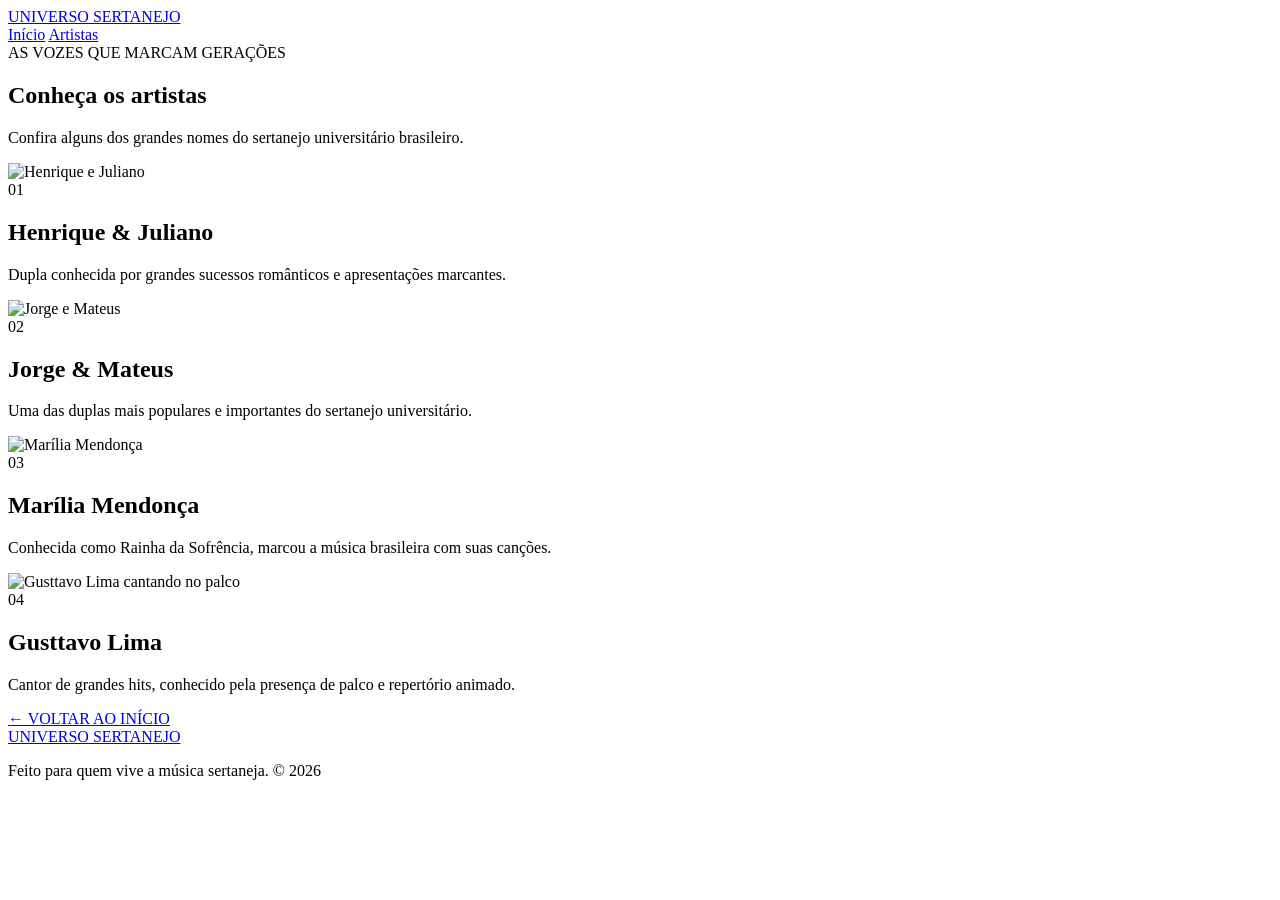
==== artistas.html @ 14019762 "Fotos dos cantores" ====
<!DOCTYPE html>
<html lang="pt-BR">
<head>
    <meta charset="UTF-8">
    <meta name="viewport" content="width=device-width, initial-scale=1.0">
    <title>Universo Sertanejo | Artistas</title>
    <link rel="stylesheet" href="style.css">
</head>
<body>

<header class="topo">
    <a class="logo" href="index.html">UNIVERSO <span>SERTANEJO</span></a>

    <nav>
        <a href="index.html">Início</a>
        <a class="selecionado" href="artistas.html">Artistas</a>
    </nav>
</header>

<main>

    <section class="cabecalho-artistas">
        <span class="etiqueta">AS VOZES QUE MARCAM GERAÇÕES</span>

        <h1>Conheça os <span>artistas</span></h1>

        <p>
            Confira alguns dos grandes nomes do sertanejo
            universitário brasileiro.
        </p>
    </section>

    <section class="lista-artistas">

        <article class="artista">
            <img src="https://p2.trrsf.com/image/fget/cf/1200/630/middle/images.terra.com/2025/01/10/1080581156-henrique-e-juliano-divulgacao.png"
                 alt="Henrique e Juliano">

            <div class="artista-info">
                <span class="numero">01</span>
                <h2>Henrique &amp; Juliano</h2>
                <p>
                    Dupla conhecida por grandes sucessos românticos
                    e apresentações marcantes.
                </p>
            </div>
        </article>

        <article class="artista">
            <img src="https://dicionariompb.com.br/wp-content/uploads/2021/04/Jorge-Mateus.jpg"
                 alt="Jorge e Mateus">

            <div class="artista-info">
                <span class="numero">02</span>
                <h2>Jorge &amp; Mateus</h2>
                <p>
                    Uma das duplas mais populares e importantes
                    do sertanejo universitário.
                </p>
            </div>
        </article>

        <article class="artista">
            <img src="https://odia.ig.com.br/_midias/jpg/2022/07/22/1200x750/1_captura_de_tela_2022_07_22_123707-25874194.jpg"
                 alt="Marília Mendonça">

            <div class="artista-info">
                <span class="numero">03</span>
                <h2>Marília Mendonça</h2>
                <p>
                    Conhecida como Rainha da Sofrência,
                    marcou a música brasileira com suas canções.
                </p>
            </div>
        </article>

        <article class="artista">
            <img src="https://pbs.twimg.com/media/HCOg2sDXkAA6tcf.jpg"
                 alt="Gusttavo Lima cantando no palco">

            <div class="artista-info">
                <span class="numero">04</span>
                <h2>Gusttavo Lima</h2>
                <p>
                    Cantor de grandes hits, conhecido pela
                    presença de palco e repertório animado.
                </p>
            </div>
        </article>

    </section>

    <div class="voltar">
        <a class="botao" href="index.html">
            ← VOLTAR AO INÍCIO
        </a>
    </div>

</main>

<footer>
    <a class="logo" href="index.html">
        UNIVERSO <span>SERTANEJO</span>
    </a>
    <p>Feito para quem vive a música sertaneja. © 2026</p>
</footer>

</body> 
</html>
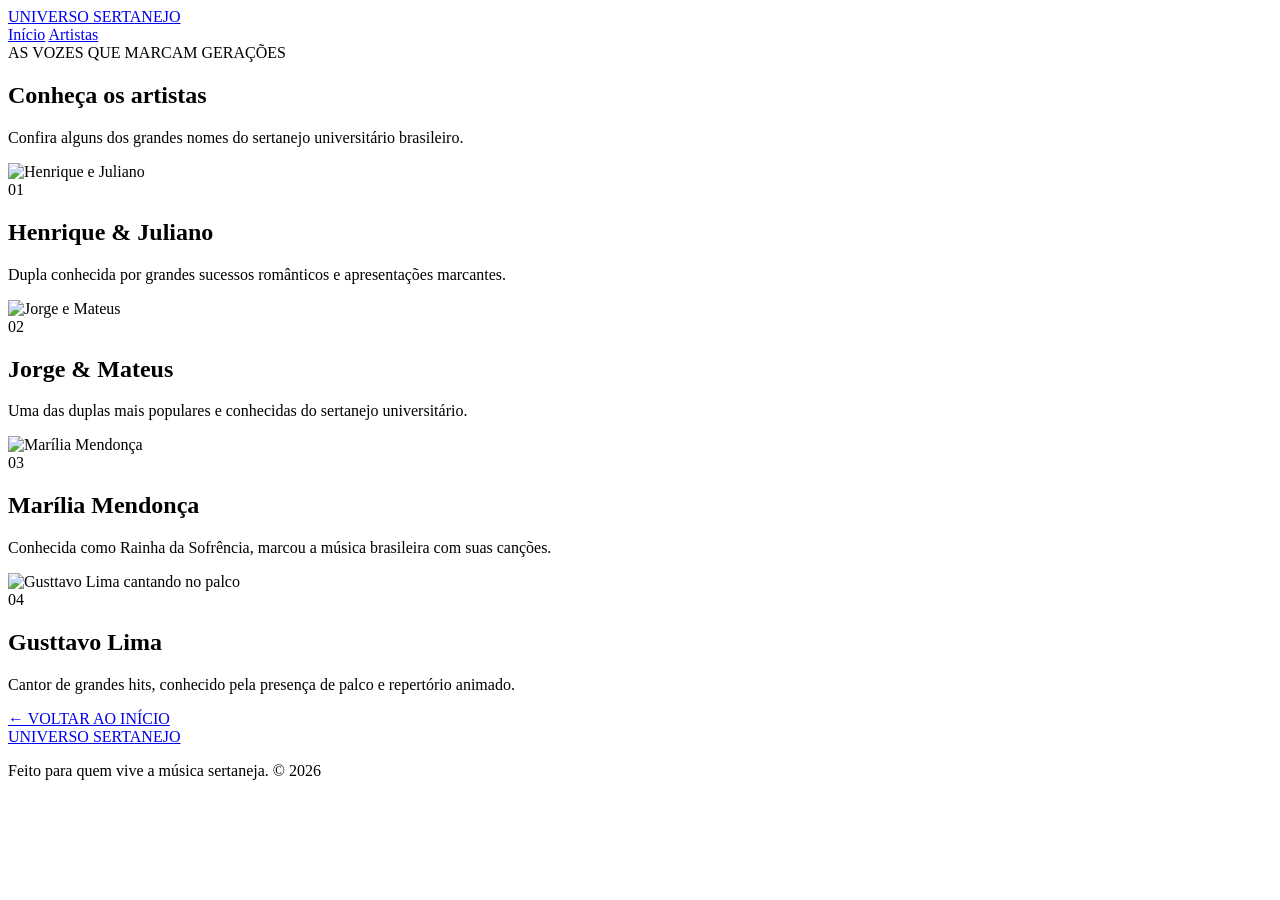
==== commit 68335056: "Duplas sertanejas" ====
--- a/artistas.html
+++ b/artistas.html
@@ -55,7 +55,7 @@
                 <span class="numero">02</span>
                 <h2>Jorge &amp; Mateus</h2>
                 <p>
-                    Uma das duplas mais populares e importantes
+                    Uma das duplas mais populares e conhecidas
                     do sertanejo universitário.
                 </p>
             </div>
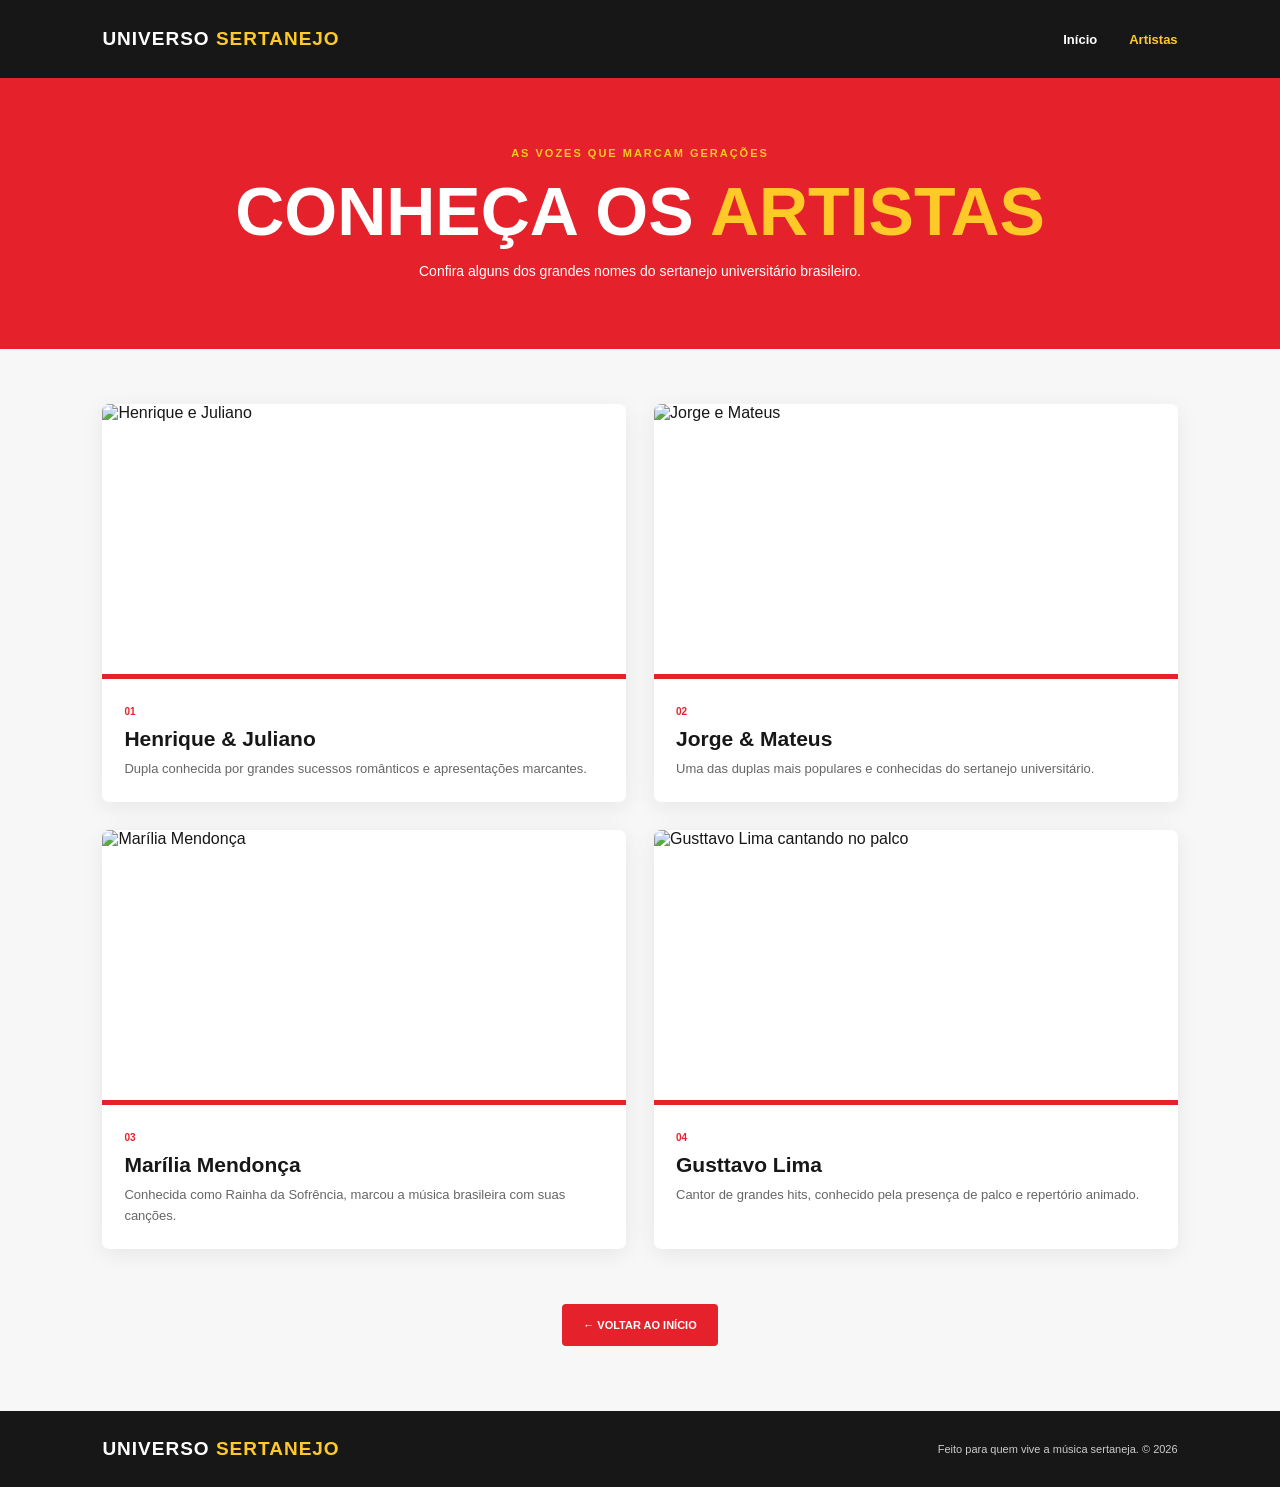
==== commit cb330c98: "Corrigindo caminho do CSS" ====
--- a/artistas.html
+++ b/artistas.html
@@ -5,7 +5,7 @@
     <meta charset="UTF-8">
     <meta name="viewport" content="width=device-width, initial-scale=1.0">
     <title>Universo Sertanejo | Artistas</title>
-    <link rel="stylesheet" href="style.css">
+    <link rel="stylesheet" href="Style.css">
 </head>
 <body>
 
--- a/Style.css
+++ b/Style.css
@@ -0,0 +1,447 @@
+
+@import url('https://fonts.googleapis.com/css2?family=Montserrat:wght@400;500;600;700;800;900&display=swap');
+
+:root {
+    --vermelho: #e5222b;
+    --vermelho-escuro: #b8101b;
+    --preto: #171717;
+    --cinza: #666;
+    --branco: #fff;
+    --dourado: #ffc928;
+}
+
+* {
+    margin: 0;
+    padding: 0;
+    box-sizing: border-box;
+}
+
+html {
+    scroll-behavior: smooth;
+}
+
+body {
+    font-family: 'Montserrat', Arial, sans-serif;
+    color: var(--preto);
+    background: #f7f7f7;
+}
+
+a {
+    text-decoration: none;
+}
+
+/* MENU */
+
+.topo {
+    background: var(--preto);
+    color: white;
+    min-height: 78px;
+    padding: 0 8%;
+    display: flex;
+    align-items: center;
+    justify-content: space-between;
+    gap: 20px;
+}
+
+.logo {
+    color: white;
+    font-size: 19px;
+    font-weight: 900;
+    letter-spacing: 1px;
+}
+
+.logo span {
+    color: var(--dourado);
+}
+
+nav {
+    display: flex;
+    gap: 32px;
+}
+
+nav a {
+    color: white;
+    font-size: 13px;
+    font-weight: 700;
+    padding: 10px 0;
+    transition: .2s;
+}
+
+nav a:hover,
+nav a.selecionado {
+    color: var(--dourado);
+}
+
+/* BANNER PRINCIPAL */
+
+.banner {
+    min-height: 490px;
+    background: var(--vermelho);
+    color: white;
+    padding: 55px 8%;
+    display: grid;
+    grid-template-columns: 1fr 1fr;
+    align-items: center;
+    gap: 45px;
+}
+
+.banner-texto {
+    max-width: 560px;
+}
+
+.etiqueta {
+    display: inline-block;
+    color: var(--dourado);
+    font-size: 11px;
+    font-weight: 800;
+    letter-spacing: 2px;
+    margin-bottom: 17px;
+}
+
+.banner h1,
+.cabecalho-artistas h1 {
+    font-size: clamp(42px, 5.5vw, 68px);
+    line-height: 1.05;
+    font-weight: 900;
+    margin-bottom: 20px;
+    text-transform: uppercase;
+}
+
+.banner h1 span,
+.cabecalho-artistas h1 span {
+    color: var(--dourado);
+}
+
+.banner-texto p {
+    max-width: 460px;
+    line-height: 1.7;
+    font-size: 15px;
+    margin-bottom: 28px;
+}
+
+.botao {
+    display: inline-block;
+    background: var(--dourado);
+    color: var(--preto);
+    font-size: 11px;
+    font-weight: 900;
+    padding: 15px 21px;
+    border-radius: 4px;
+    transition: .2s;
+}
+
+.botao:hover {
+    background: white;
+    transform: translateY(-3px);
+}
+
+.banner-foto {
+    position: relative;
+    height: 350px;
+    overflow: hidden;
+    border: 7px solid white;
+    border-radius: 8px;
+    box-shadow: 12px 12px 0 var(--vermelho-escuro);
+}
+
+.banner-foto img {
+    width: 100%;
+    height: 100%;
+    object-fit: cover;
+}
+
+.foto-legenda {
+    position: absolute;
+    bottom: 0;
+    left: 0;
+    width: 100%;
+    padding: 17px;
+    color: white;
+    font-size: 11px;
+    font-weight: 900;
+    letter-spacing: 2px;
+    background: linear-gradient(transparent, #000c);
+}
+
+/* DESTAQUES */
+
+.destaques {
+    padding: 75px 8%;
+    text-align: center;
+}
+
+.titulo-secao h2 {
+    font-size: 34px;
+    font-weight: 900;
+    margin-bottom: 12px;
+}
+
+.titulo-secao > p {
+    color: var(--cinza);
+    font-size: 14px;
+    line-height: 1.7;
+    max-width: 650px;
+    margin: 0 auto;
+}
+
+.titulo-secao .etiqueta {
+    color: var(--vermelho);
+}
+
+.mini-cards {
+    display: grid;
+    grid-template-columns: repeat(3, 1fr);
+    gap: 22px;
+    margin-top: 42px;
+}
+
+.mini-cards article {
+    background: white;
+    padding: 30px 22px;
+    border-bottom: 5px solid var(--vermelho);
+    border-radius: 5px;
+    box-shadow: 0 5px 20px #0000000c;
+    transition: .2s;
+}
+
+.mini-cards article:hover {
+    transform: translateY(-6px);
+}
+
+.icone {
+    width: 48px;
+    height: 48px;
+    margin: 0 auto 17px;
+    border-radius: 50%;
+    background: var(--vermelho);
+    color: white;
+    display: grid;
+    place-items: center;
+    font-size: 25px;
+}
+
+.mini-cards h3 {
+    font-size: 17px;
+    margin-bottom: 10px;
+}
+
+.mini-cards p {
+    color: var(--cinza);
+    font-size: 12px;
+    line-height: 1.7;
+}
+
+/* CHAMADA */
+
+.chamada {
+    background: var(--preto);
+    color: white;
+    padding: 40px 8%;
+    display: flex;
+    align-items: center;
+    justify-content: space-between;
+    gap: 25px;
+}
+
+.chamada h2 {
+    max-width: 570px;
+    font-size: 27px;
+    line-height: 1.3;
+}
+
+.botao-claro {
+    background: var(--vermelho);
+    color: white;
+    white-space: nowrap;
+}
+
+.botao-claro:hover {
+    background: var(--vermelho-escuro);
+}
+
+/* PÁGINA DE ARTISTAS */
+
+.cabecalho-artistas {
+    background: var(--vermelho);
+    color: white;
+    text-align: center;
+    padding: 65px 8%;
+}
+
+.cabecalho-artistas h1 {
+    margin-bottom: 13px;
+}
+
+.cabecalho-artistas p {
+    font-size: 14px;
+    line-height: 1.7;
+}
+
+.lista-artistas {
+    padding: 55px 8%;
+    display: grid;
+    grid-template-columns: repeat(2, 1fr);
+    gap: 28px;
+}
+
+.artista {
+    background: white;
+    border-radius: 7px;
+    overflow: hidden;
+    box-shadow: 0 5px 22px #00000012;
+    transition: .25s;
+}
+
+.artista:hover {
+    transform: translateY(-5px);
+    box-shadow: 0 10px 28px #00000020;
+}
+
+.artista img {
+    display: block;
+    width: 100%;
+    height: 270px;
+    object-fit: cover;
+    object-position: center;
+}
+
+.artista-info {
+    padding: 22px;
+    border-top: 5px solid var(--vermelho);
+}
+
+.numero {
+    color: var(--vermelho);
+    font-size: 10px;
+    font-weight: 900;
+}
+
+.artista-info h2 {
+    font-size: 21px;
+    margin: 8px 0;
+    font-weight: 900;
+}
+
+.artista-info p {
+    color: var(--cinza);
+    font-size: 13px;
+    line-height: 1.6;
+}
+
+.voltar {
+    text-align: center;
+    padding: 0 20px 65px;
+}
+
+.voltar .botao {
+    background: var(--vermelho);
+    color: white;
+}
+
+.voltar .botao:hover {
+    background: var(--vermelho-escuro);
+}
+
+/* RODAPÉ */
+
+footer {
+    background: var(--preto);
+    color: white;
+    padding: 27px 8%;
+    display: flex;
+    justify-content: space-between;
+    align-items: center;
+    gap: 20px;
+}
+
+footer p {
+    color: #ccc;
+    font-size: 11px;
+}
+
+/* TABLETS */
+
+@media (max-width: 800px) {
+    .banner {
+        grid-template-columns: 1fr;
+    }
+
+    .banner-foto {
+        height: 320px;
+    }
+
+    .lista-artistas {
+        gap: 18px;
+    }
+
+    .artista img {
+        height: 220px;
+    }
+}
+
+/* CELULARES */
+
+@media (max-width: 600px) {
+    .topo {
+        padding: 20px 5%;
+        flex-direction: column;
+    }
+
+    nav {
+        gap: 35px;
+    }
+
+    .banner {
+        padding: 45px 6%;
+        gap: 30px;
+    }
+
+    .banner h1,
+    .cabecalho-artistas h1 {
+        font-size: 43px;
+    }
+
+    .banner-foto {
+        height: 250px;
+    }
+
+    .destaques {
+        padding: 55px 6%;
+    }
+
+    .titulo-secao h2 {
+        font-size: 27px;
+    }
+
+    .mini-cards {
+        grid-template-columns: 1fr;
+    }
+
+    .chamada {
+        padding: 35px 6%;
+        flex-direction: column;
+        align-items: flex-start;
+    }
+
+    .chamada h2 {
+        font-size: 23px;
+    }
+
+    .cabecalho-artistas {
+        padding: 50px 6%;
+    }
+
+    .lista-artistas {
+        grid-template-columns: 1fr;
+        padding: 35px 6%;
+    }
+
+    .artista img {
+        height: 260px;
+    }
+
+    footer {
+        flex-direction: column;
+        text-align: center;
+    }
+}
